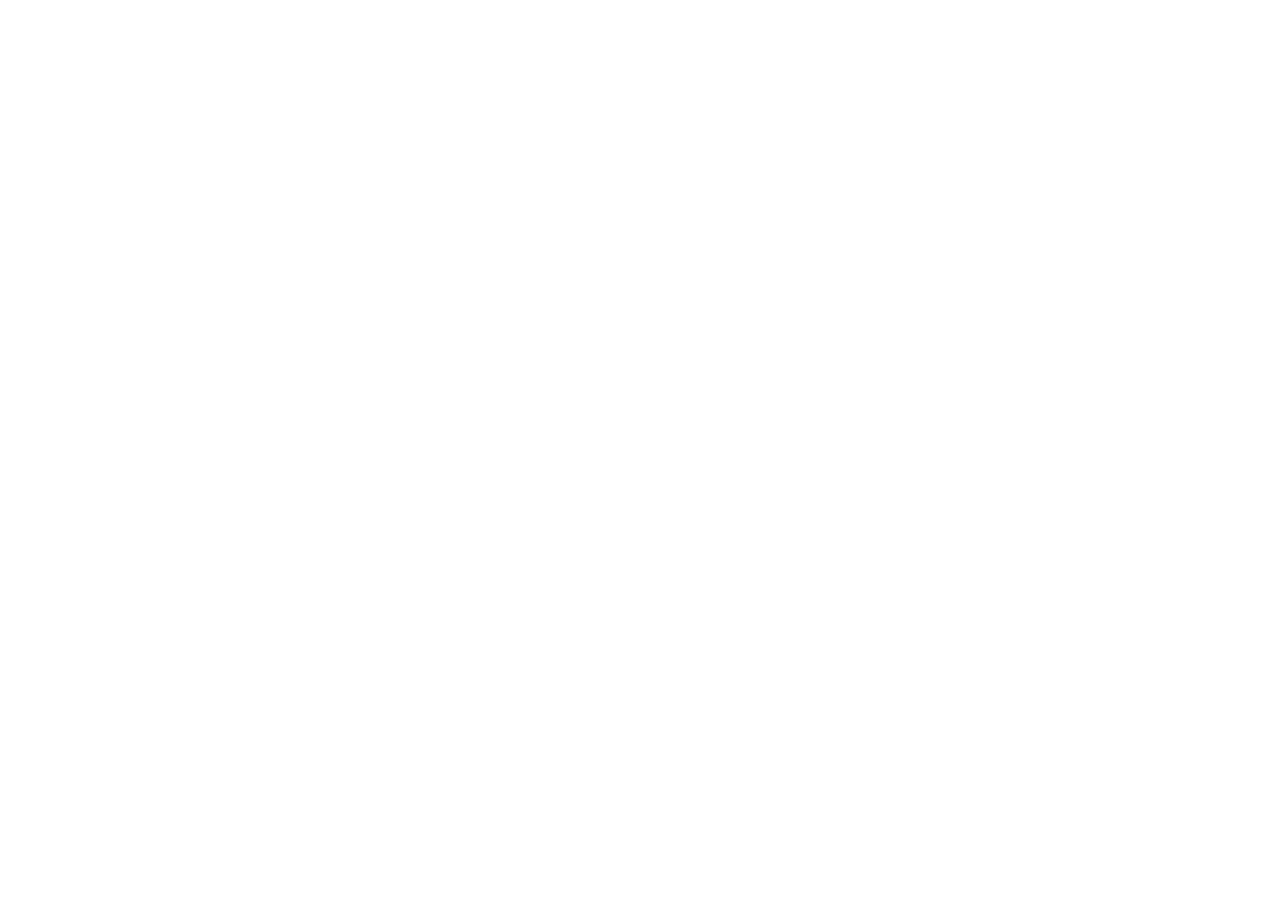
==== index.html @ 41fc0a1e "upd" ====
<!DOCTYPE html>
<html lang="en">
  <head>
    <meta charset="UTF-8" />
    <meta name="viewport" content="width=device-width, initial-scale=1.0" />
    <title>Document</title>
  </head>
  <div class="container">
    <div class="space"></div>
    <section class="exersizes">
      <div class="exersizes-container">
        <div></div>
        <div></div>
        <div></div>
      </div>
    </section>
  </div>
  <body></body>
</html>
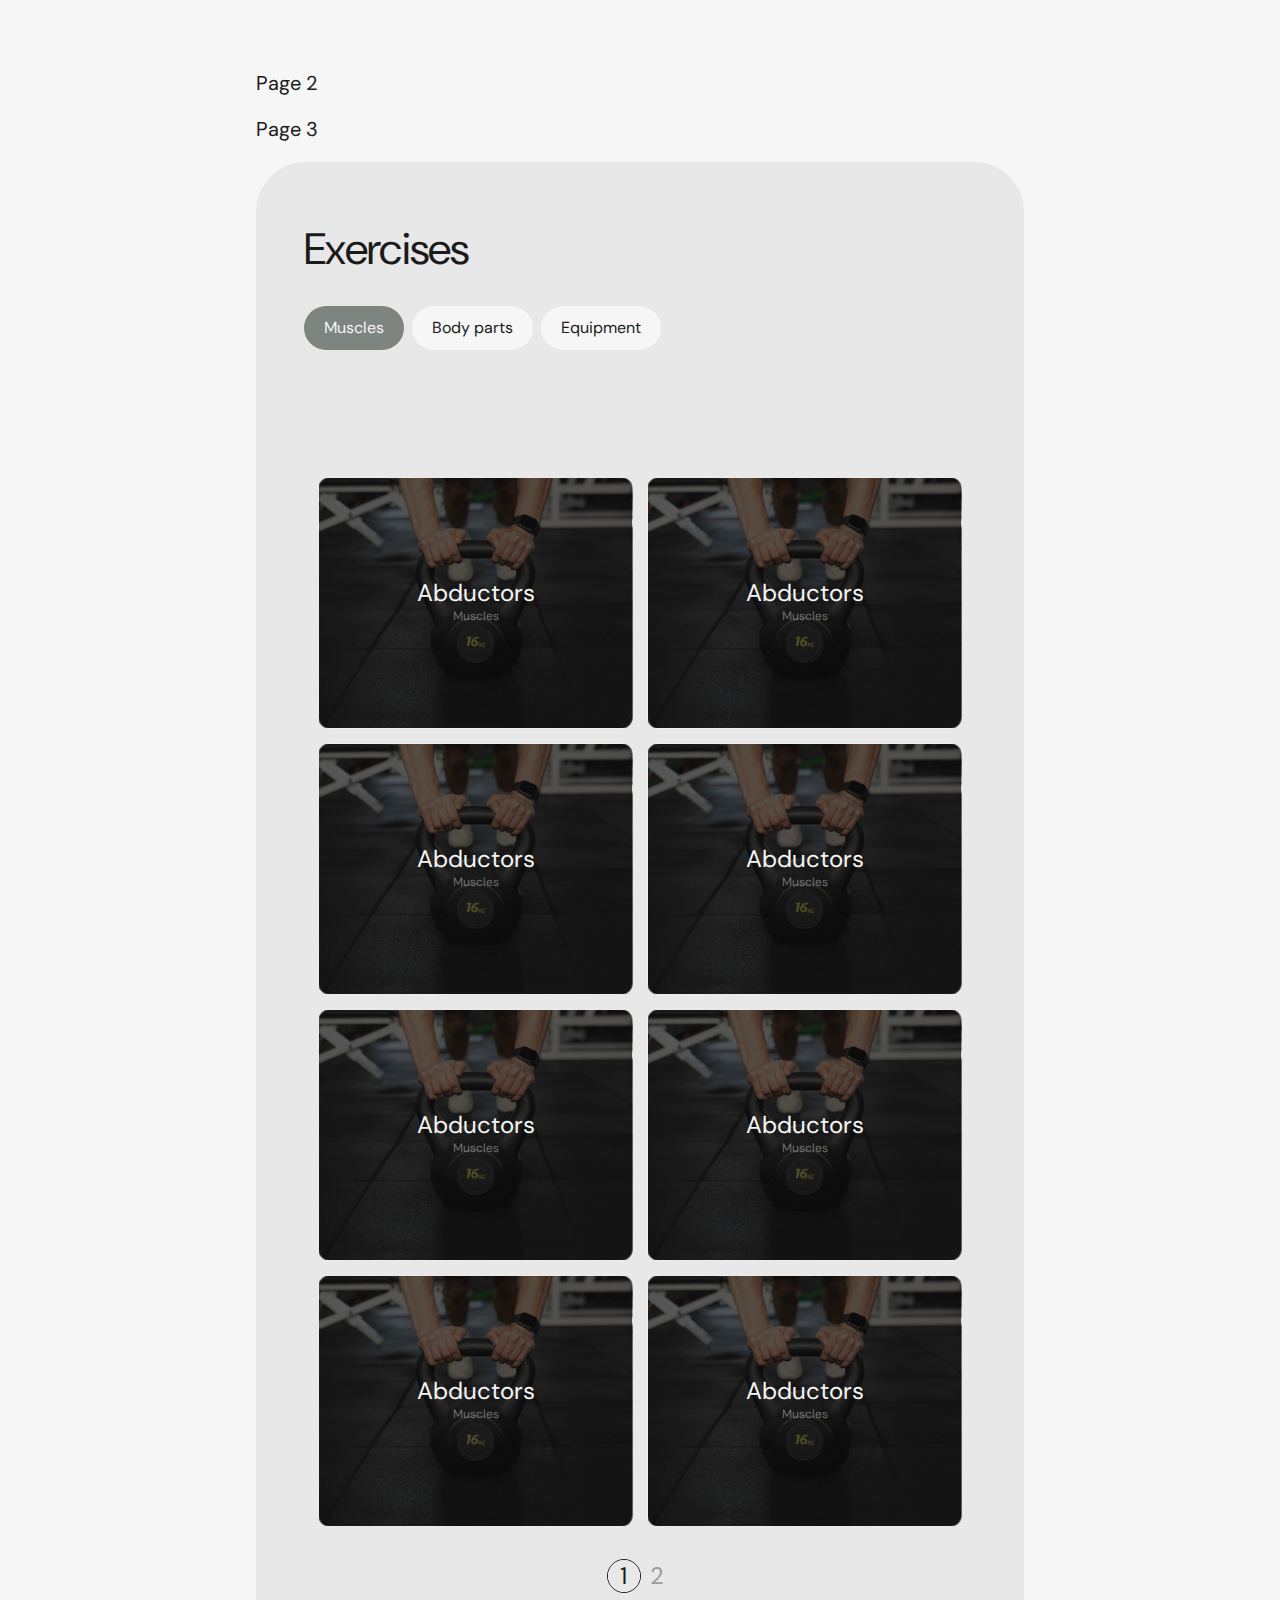
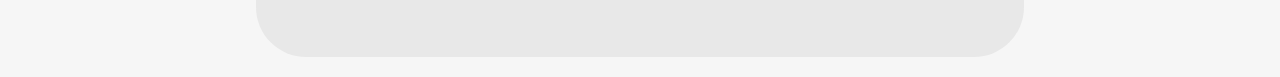
==== commit 96966b31: "upd" ====
--- a/index.html
+++ b/index.html
@@ -4,16 +4,144 @@
     <meta charset="UTF-8" />
     <meta name="viewport" content="width=device-width, initial-scale=1.0" />
     <title>Document</title>
+    <link
+      rel="stylesheet"
+      href="https://cdnjs.cloudflare.com/ajax/libs/modern-normalize/2.0.0/modern-normalize.min.css"
+      integrity="sha512-4xo8blKMVCiXpTaLzQSLSw3KFOVPWhm/TRtuPVc4WG6kUgjH6J03IBuG7JZPkcWMxJ5huwaBpOpnwYElP/m6wg=="
+      crossorigin="anonymous"
+      referrerpolicy="no-referrer"
+    />
+    <link rel="stylesheet" href="./styles.css" />
   </head>
-  <div class="container">
-    <div class="space"></div>
-    <section class="exersizes">
-      <div class="exersizes-container">
-        <div></div>
-        <div></div>
-        <div></div>
-      </div>
-    </section>
-  </div>
-  <body></body>
+
+  <body>
+    <div class="container">
+      <div class="space"></div>
+      <section class="exersizes">
+        <a class="to-page" href="./page-2.html">Page 2</a>
+ <a class="to-page" href="./page-3.html">Page 3</a>
+        
+
+        <div class="exersizes-container">
+
+          <!-- =======================   -->
+
+          <h2 class="exersizes-header">Exercises<span class="dash hidden">&nbsp/&nbsp</span><span class="category hidden">waist</span></h2>
+<div class="exersizes-header-filter-cont">
+          <ul class="exersizes-list">
+            <li class="exersizes-list-item list">
+              <button
+                class="exersizes-menu-btn exersizes-menu-btn-active"
+                type="button"
+                name="muscles"
+              >
+                Muscles
+              </button>
+            </li>
+            <li class="exersizes-list-item list">
+              <button
+                class="exersizes-menu-btn"
+                type="button"
+                name="body parts"
+              >
+                Body parts
+              </button>
+            </li>
+            <li class="exersizes-list-item list">
+              <button class="exersizes-menu-btn" type="button" name="equipment">
+                Equipment
+              </button>
+            </li>
+          </ul>
+
+<!-- ======================================== Форма пошуку =================================== -->
+
+          <div class="exersizes-input-container hidden">
+              <input class="exersizes-input" type="email" name="user_email" id="email"  placeholder="Search"
+          autocomplete="off" required/>
+          <div class="exersizes-input-btn-container"> 
+            <button class="exersizes-input-btn" type="submit" name="search-submit">
+              <svg class="exersizes-input-icon" width="18" height="18" aria-label="search-icon">
+                <use href="./img/icons.svg#cross"></use>
+              </svg>
+          <button class="exersizes-input-btn" type="submit" name="search-submit">
+              <svg class="exersizes-input-icon" width="18" height="18" aria-label="delete-text-icon">
+                <use href="./img/icons.svg#search"></use>
+              </svg>
+</button>
+</div>
+          </div>
+</div>
+
+          <!-- ======================================== Контейнер для карток ====================  -->
+          <div class="exersizes-message-container hidden"></div>
+          <div class="exersizes-result-card-container hidden"></div>
+          <div class="exersizes-cards-container">
+            <!-- ======================================== Картки =================================== -->
+
+            <div class="exersizes-card-bytype">
+              <h3 class="exersizes-card-bytype-header">Abductors</h3>
+              <p class="exersizes-card-bytype-text">Muscles</p>
+            </div>
+
+            <!-- ======================================== Картки адаптації =================================== -->
+            <div class="exersizes-card-bytype">
+              <h3 class="exersizes-card-bytype-header">Abductors</h3>
+              <p class="exersizes-card-bytype-text">Muscles</p>
+            </div>
+            <div class="exersizes-card-bytype">
+              <h3 class="exersizes-card-bytype-header">Abductors</h3>
+              <p class="exersizes-card-bytype-text">Muscles</p>
+            </div>
+            <div class="exersizes-card-bytype">
+              <h3 class="exersizes-card-bytype-header">Abductors</h3>
+              <p class="exersizes-card-bytype-text">Muscles</p>
+            </div>
+            <div class="exersizes-card-bytype">
+              <h3 class="exersizes-card-bytype-header">Abductors</h3>
+              <p class="exersizes-card-bytype-text">Muscles</p>
+            </div>
+            <div class="exersizes-card-bytype">
+              <h3 class="exersizes-card-bytype-header">Abductors</h3>
+              <p class="exersizes-card-bytype-text">Muscles</p>
+            </div>
+            <div class="exersizes-card-bytype">
+              <h3 class="exersizes-card-bytype-header">Abductors</h3>
+              <p class="exersizes-card-bytype-text">Muscles</p>
+            </div>
+            <div class="exersizes-card-bytype">
+              <h3 class="exersizes-card-bytype-header">Abductors</h3>
+              <p class="exersizes-card-bytype-text">Muscles</p>
+            </div>
+
+            <!-- ======================================== Кнопки пагінації =================================== -->
+          </div>
+          <div class="exersizes-paginftion-container">
+            <ul class="exersizes-paginftion-list list">
+              <li
+                class="exersizes-paginftion-item exersizes-paginftion-item-active"
+              >
+                <button
+                  class="exersizes-pagination-btn"
+                  type="button"
+                  name="first"
+                >
+                  1
+                </button>
+              </li>
+              <li class="exersizes-paginftion-item">
+                <button
+                  class="exersizes-pagination-btn"
+                  type="button"
+                  name="second"
+                >
+                  2
+                </button>
+              </li>
+            </ul>
+          </div>
+        </div>
+      </section>
+    </div>
+  </body>
 </html>
--- a/styles.css
+++ b/styles.css
@@ -0,0 +1,683 @@
+@import url("https://fonts.googleapis.com/css2?family=DM+Sans:ital,opsz,wght@0,9..40,100..1000;1,9..40,100..1000&display=swap");
+
+body {
+  font-family: "DM Sans", sans-serif;
+  color: #f6f6f6;
+  background-color: #f6f6f6;
+  margin: 0;
+  padding: 0;
+}
+
+h1,
+h2,
+h3,
+h4,
+h5,
+h6,
+p {
+  margin-top: 0;
+  margin-bottom: 0;
+}
+
+ul,
+ol {
+  margin-top: 0;
+  margin-bottom: 0;
+  padding-left: 0;
+}
+
+img {
+  display: block;
+  max-width: 100%;
+  object-fit: cover;
+}
+input {
+  outline: none;
+  padding: 0;
+  margin: 0;
+  border: none;
+}
+
+fieldset {
+  padding: 0;
+  margin: 0;
+  border: none;
+}
+.link {
+  text-decoration: none;
+}
+
+.list {
+  list-style-type: none;
+}
+
+button {
+  cursor: pointer;
+  font-family: inherit;
+}
+
+address {
+  font-style: normal;
+}
+
+.space {
+  margin-top: 50px;
+}
+
+.hidden {
+  display: none;
+}
+
+/* ==================================== Посилання для зручності - ВИДАЛИТИ========================================= */
+
+.to-page {
+  display: block;
+  font-size: 20px;
+  text-decoration: none;
+  color: #1b1b1b;
+  margin-bottom: 20px;
+}
+
+.to-page:first-child {
+  margin-top: 50px;
+}
+
+/* ==================================== Стилі для головного контейнера - ВИДАЛИТИ ========================================= */
+
+.container {
+  width: 375px;
+  margin-top: 0px;
+  margin-bottom: 0px;
+  margin-left: auto;
+  margin-right: auto;
+  padding-top: 20px;
+  padding-bottom: 20px;
+  padding-left: 20px;
+  padding-right: 20px;
+}
+
+/* ==================================== Стилі для РОБОЧОГО контейнера ========================================= */
+
+.exersizes-container {
+  padding-top: 20px;
+  padding-bottom: 40px;
+  padding-left: 20px;
+  padding-right: 20px;
+  background-color: #e8e8e8;
+  border-radius: 30px;
+}
+
+.exersizes-header {
+  font-size: 32px;
+  font-weight: 400;
+  line-height: 1;
+  letter-spacing: -0.02em;
+  color: #1b1b1b;
+}
+
+.category {
+  font-size: 20px;
+  font-weight: 400;
+  letter-spacing: -0.02em;
+  text-transform: capitalize;
+  color: rgba(27, 27, 27, 0.5);
+}
+
+.exersizes-header-filter-cont {
+  display: flex;
+  align-items: center;
+  justify-content: center;
+  flex-wrap: wrap;
+  margin-top: 20px;
+  padding-bottom: 40px;
+}
+
+.exersizes-input-container {
+  position: relative;
+  width: fit-content;
+  margin-top: 20px;
+}
+.exersizes-input {
+  width: 295px;
+  height: 42px;
+  padding-top: 12px;
+  padding-bottom: 12px;
+  padding-left: 14px;
+  padding-right: 54px;
+  border-radius: 30px;
+  background-color: #f6f6f6;
+}
+
+.exersizes-input::placeholder {
+  font-size: 14px;
+  line-height: 1.28;
+  color: #1b1b1b;
+}
+.exersizes-input-btn-container {
+  position: absolute;
+  display: flex;
+  top: 50%;
+  right: 14px;
+  transform: translateY(-50%);
+  column-gap: 5px;
+  align-items: center;
+  justify-content: center;
+}
+.exersizes-input-btn {
+  width: fit-content;
+  height: 18px;
+  border: none;
+  padding: 0;
+  margin: 0;
+  background-color: transparent;
+  fill: transparent;
+  stroke: #1b1b1b;
+}
+
+.exersizes-list {
+  display: flex;
+  align-items: center;
+  justify-content: space-between;
+  column-gap: 6px;
+}
+
+.exersizes-list-item {
+  width: fit-content;
+  border-radius: 30px;
+}
+
+.exersizes-menu-btn {
+  font-size: 14px;
+  line-height: 1.28;
+  padding-top: 7px;
+  padding-bottom: 7px;
+  padding-left: 14px;
+  padding-right: 14px;
+  background-color: #f6f6f6;
+  color: #1b1b1b;
+  border-radius: 30px;
+  border: none;
+}
+
+/* ==================================== Стиль активної кнопки ================================ */
+
+.exersizes-menu-btn-active {
+  background-color: #7e847f;
+  color: #f6f6f6;
+}
+
+/* ==================================== Контейнери карток та повідомлення ========================================= */
+
+.exersizes-message-container {
+  padding-top: 164px;
+  height: 760px;
+}
+
+.exersizes-result-card-container {
+  display: flex;
+  flex-direction: column;
+  align-items: center;
+  justify-content: center;
+  row-gap: 20px;
+}
+
+.exersizes-cards-container {
+  display: flex;
+  flex-direction: column;
+  align-items: center;
+  justify-content: center;
+  row-gap: 20px;
+  /* min-height: 760px; */
+}
+/* ==================================== Стилі картки першої сторінки ============================== */
+
+.exersizes-card-bytype {
+  display: flex;
+  flex-direction: column;
+  align-items: center;
+  justify-content: center;
+  row-gap: 2px;
+  width: 295px;
+  height: 232px;
+  border-radius: 12px;
+  border: 1px solid rgba(246, 246, 246, 0.3);
+
+  background: linear-gradient(
+      0deg,
+      rgba(16, 16, 16, 0.7) 0%,
+      rgba(16, 16, 16, 0.7) 100%
+    ),
+    url(./img/1.jpg);
+  background-size: cover;
+  background-repeat: no-repeat;
+  cursor: pointer;
+}
+
+.exersizes-card-bytype-header {
+  font-size: 20px;
+  font-weight: 400;
+  line-height: 1;
+  color: #f6f6f6;
+}
+
+.exersizes-card-bytype-text {
+  font-size: 12px;
+  line-height: 1.5;
+  color: rgba(246, 246, 246, 0.4);
+}
+
+/* =========================================== Пагінація ==================================== */
+
+.exersizes-paginftion-container {
+  display: flex;
+  align-items: center;
+  justify-content: center;
+  padding-top: 20px;
+  column-gap: 20px;
+}
+
+.exersizes-pagination-btn {
+  display: flex;
+  align-items: center;
+  justify-content: center;
+  font-size: 20px;
+  line-height: 1.6;
+  width: 31px;
+  height: 31px;
+  letter-spacing: 0.04em;
+  background-color: #e8e8e8;
+  color: rgba(27, 27, 27, 0.4);
+  border: none;
+  border-radius: 18px;
+  padding: 0;
+
+  position: relative;
+}
+
+.exersizes-paginftion-list {
+  display: flex;
+  align-items: center;
+  justify-content: center;
+}
+
+.exersizes-paginftion-item-active {
+  display: flex;
+  align-items: center;
+  justify-content: center;
+  /* width: fit-content; */
+  border: #1b1b1b 1px solid;
+  color: #1b1b1b;
+  border-radius: 18px;
+}
+
+.exersizes-paginftion-item-active > .exersizes-pagination-btn {
+  color: #1b1b1b;
+}
+
+/* =========================================== Друга частина ================================== */
+
+/* =========================================== Картка ================================== */
+
+.exersizes-card {
+  width: 295px;
+  padding-top: 16px;
+  padding-bottom: 16px;
+  padding-left: 16px;
+  padding-right: 16px;
+  border-radius: 15px;
+  background-color: #fff;
+}
+
+.exersizes-card-header-cont {
+  display: flex;
+  align-items: center;
+  justify-content: space-between;
+}
+
+.exersizes-card-workout-cont {
+  display: flex;
+  width: fit-content;
+  align-items: center;
+  justify-content: flex-start;
+  column-gap: 16px;
+}
+
+.exersizes-card-workout-header-title {
+  max-width: 76px;
+  padding-top: 5px;
+  padding-bottom: 5px;
+  padding-left: 8px;
+  padding-right: 8px;
+  font-size: 12px;
+  font-weight: 500;
+  line-height: normal;
+  text-transform: uppercase;
+  background-color: #7e847f;
+  color: #f6f6f6;
+  border-radius: 15px;
+}
+
+.exersizes-card-workout-rate-container {
+  display: flex;
+  align-items: center;
+  justify-content: center;
+  column-gap: 2px;
+}
+.exersizes-card-workout-rate {
+  font-size: 12px;
+  line-height: 1.5;
+  color: #1b1b1b;
+}
+.exersizes-card-rate-icon {
+  fill: #eea10c;
+}
+
+.exersizes-card-btn {
+  display: flex;
+  width: fit-content;
+  align-items: center;
+  column-gap: 8px;
+  padding: 0;
+  background-color: transparent;
+  color: #1b1b1b;
+  font-size: 14px;
+  line-height: 1.28;
+  text-transform: capitalize;
+  border: none;
+}
+
+.exersizes-card-btn-icon {
+  stroke: #1b1b1b;
+}
+
+.exersizes-card-workout-title-cont {
+  display: flex;
+  align-items: center;
+  justify-content: flex-start;
+  column-gap: 16px;
+  margin-top: 25px;
+}
+
+.exersizes-card-title-h {
+  font-size: 20px;
+  font-weight: 400;
+  color: #1b1b1b;
+  text-transform: capitalize;
+}
+
+.exersizes-card-info-list {
+  display: flex;
+  row-gap: 6px;
+  align-items: center;
+  justify-content: space-between;
+  padding-top: 16px;
+  flex-wrap: wrap;
+}
+
+.exersizes-card-info-item {
+  display: block;
+}
+
+.exersizes-card-info-descr {
+  font-size: 12px;
+  line-height: 1.5;
+  color: rgba(27, 27, 27, 0.4);
+  white-space: nowrap;
+}
+
+.exersizes-card-info-data {
+  font-size: 12px;
+  line-height: 1.5;
+  color: #1b1b1b;
+  white-space: nowrap;
+}
+
+/* ======================================= Повідомлення про відсутність результату пошуку =============== */
+
+.noresult-message {
+  max-width: 295px;
+  font-size: 14px;
+  line-height: 1.28;
+  letter-spacing: -0.01em;
+  text-align: center;
+  margin-left: auto;
+  margin-right: auto;
+  color: #1b1b1b;
+}
+
+.span-strong {
+  font-size: 14px;
+  font-weight: 500;
+  line-height: 1.28;
+  letter-spacing: -0.01em;
+  font-style: normal;
+  color: #7e847f;
+}
+
+/* ======================================= Адаптація під планшет ========================================= */
+
+@media screen and (min-width: 768px) {
+  /* ====================================== Контейнер - ВИДАЛИТИ =========================================== */
+
+  .container {
+    width: 768px;
+    padding-left: 16px;
+    padding-right: 16px;
+  }
+
+  /* ======================================================================================================= */
+
+  /* ==================================== Загальні контейнери карток та повідомлення ========================================= */
+
+  .exersizes-header-filter-cont {
+    justify-content: space-between;
+    flex-wrap: nowrap;
+    margin-top: 32px;
+  }
+
+  .exersizes-message-container {
+    padding-top: 222px;
+    height: 1091px;
+  }
+
+  .exersizes-result-card-container {
+    flex-direction: row;
+    justify-content: center;
+    flex-wrap: wrap;
+    row-gap: 20px;
+    column-gap: 14px;
+    padding-top: 55px;
+  }
+
+  .exersizes-cards-container {
+    flex-direction: row;
+    justify-content: center;
+    flex-wrap: wrap;
+    row-gap: 14px;
+    column-gap: 14px;
+    padding-top: 32px;
+  }
+
+  /* ================================================================================================================ */
+
+  .exersizes-input-container {
+    margin-top: 0;
+  }
+  .exersizes-input {
+    width: 246px;
+    height: 48px;
+  }
+
+  .exersizes-input::placeholder {
+    font-size: 16px;
+    line-height: 1.5;
+  }
+
+  .exersizes-container {
+    padding-top: 64px;
+    padding-bottom: 64px;
+    padding-left: 48px;
+    padding-right: 48px;
+    border-radius: 50px;
+  }
+
+  .exersizes-header {
+    font-size: 44px;
+    line-height: 1.09;
+  }
+
+  .category {
+    font-size: 24px;
+    line-height: 1.33;
+  }
+
+  /* ========================================== Фільтр ============================================== */
+
+  .exersizes-list {
+    display: flex;
+    justify-content: flex-start;
+    column-gap: 8px;
+  }
+
+  .exersizes-list-item {
+    width: fit-content;
+    border-radius: 30px;
+  }
+
+  .exersizes-menu-btn {
+    font-size: 16px;
+    line-height: 1.5;
+    padding-top: 10px;
+    padding-bottom: 10px;
+    padding-left: 20px;
+    padding-right: 20px;
+  }
+
+  /* ======================================= Картки ========================================= */
+
+  /* ==================================== Стилі картки першої сторінки ============================== */
+
+  .exersizes-card-bytype {
+    width: 313px;
+    height: 250px;
+  }
+
+  .exersizes-card-bytype-header {
+    font-size: 24px;
+  }
+
+  /* ============================================ Пагінація =========================== */
+
+  .exersizes-paginftion-container {
+    display: flex;
+    align-items: center;
+    justify-content: center;
+    padding-top: 32px;
+  }
+
+  .exersizes-pagination-btn {
+    font-size: 24px;
+    line-height: 1.33;
+    width: 32px;
+    height: 32px;
+    letter-spacing: 0.04em;
+    background-color: #e8e8e8;
+  }
+
+  .exersizes-paginftion-list {
+    display: flex;
+    align-items: center;
+    justify-content: center;
+  }
+
+  /* ======================================= Картки другої частини ======================================== */
+
+  .exersizes-card {
+    width: 313px;
+    padding-left: 17px;
+  }
+
+  .exersizes-card-title-h {
+    font-size: 24px;
+    line-height: 1.33;
+  }
+
+  .exersizes-card-btn-icon {
+    width: 16px;
+    height: 16px;
+  }
+
+  .exersizes-card-info-list {
+    padding-top: 8px;
+  }
+
+  /* ======================================= Повідомлення про відсутність результату пошуку =============== */
+
+  .noresult-message {
+    max-width: 536px;
+    font-size: 18px;
+    line-height: 1.33;
+  }
+
+  .span-strong {
+    font-size: 18px;
+    line-height: 1.33;
+    letter-spacing: -0.01em;
+  }
+}
+/* ======================================= Адаптація під десктоп ========================================= */
+
+@media screen and (min-width: 1440px) {
+  /* ====================================== Контейнер - ВИДАЛИТИ =========================================== */
+
+  .container {
+    width: 1440px;
+  }
+
+  /* ======================================================================================================= */
+
+  .exersizes-message-container {
+    padding-top: 217px;
+    height: 827px;
+  }
+
+  .exersizes-result-card-container {
+    row-gap: 28px;
+    column-gap: 20px;
+    padding-top: 32px;
+  }
+
+  .exersizes-cards-container {
+    row-gap: 40px;
+    column-gap: 20px;
+    padding-top: 32px;
+  }
+
+  /* ======================================= Картки ========================================= */
+
+  /* ======================================= Картки другої частини ======================================== */
+
+  .exersizes-input {
+    width: 273px;
+  }
+
+  .exersizes-card {
+    width: 424px;
+    padding-left: 17px;
+  }
+
+  .exersizes-card-title-h {
+    font-size: 24px;
+    line-height: 1.33;
+  }
+
+  .exersizes-card-info-list {
+    column-gap: 16px;
+    row-gap: 16px;
+    justify-content: flex-start;
+  }
+
+  .noresult-message {
+    max-width: 684px;
+  }
+}
